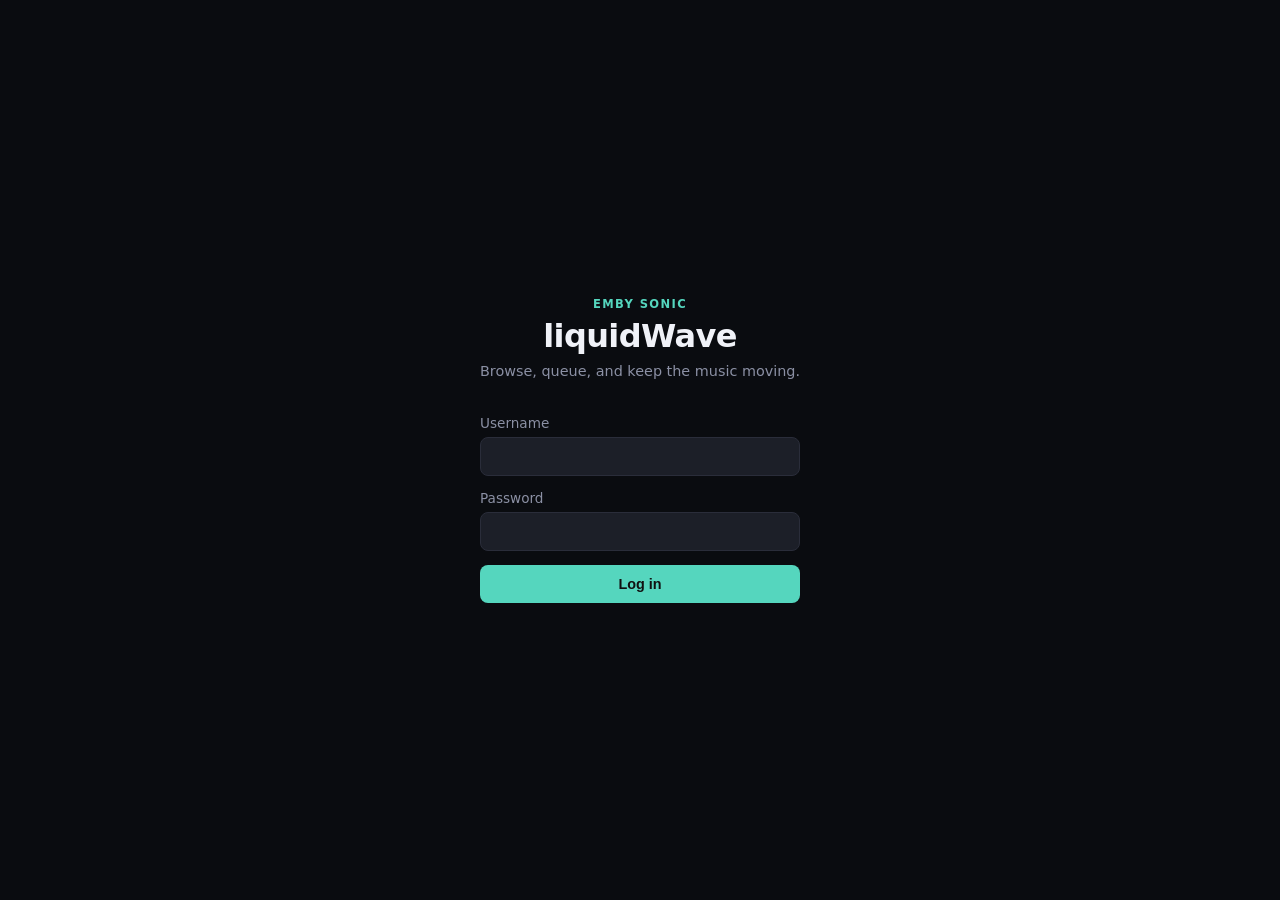
==== webapp/index.html @ e78049e0 "feat: web app audiobooks — browse, resume, speed, sleep timer (M5.37) Adds audiobooks to the web app" ====
<!doctype html>
<html lang="en">
<head>
  <meta charset="utf-8">
  <meta name="viewport" content="width=device-width, initial-scale=1">
  <meta name="theme-color" content="#111318">
  <title>liquidWave</title>
  <link rel="manifest" href="./manifest.webmanifest">
  <link rel="stylesheet" href="./styles.css">
</head>
<body>
  <div class="app">

    <!-- ── LOGIN ──────────────────────────────────────────── -->
    <section id="loginView" class="login-view">
      <div class="login-brand">
        <p class="eyebrow">Emby Sonic</p>
        <h1 class="wordmark">liquidWave</h1>
        <p class="login-tagline">Browse, queue, and keep the music moving.</p>
      </div>
      <form id="loginForm" class="login-form" method="post">
        <label>
          <span>Username</span>
          <input id="usernameInput" name="username" type="text" autocomplete="username" required>
        </label>
        <label>
          <span>Password</span>
          <input id="passwordInput" name="password" type="password" autocomplete="current-password" required>
        </label>
        <button class="primary-btn" type="submit">Log in</button>
      </form>
    </section>

    <!-- ── APP SHELL ──────────────────────────────────────── -->
    <div id="appShell" class="app-shell hidden">

      <!-- Top bar -->
      <header class="topbar">
        <div class="topbar-left">
          <p class="greeting" id="greeting">Hi there</p>
          <h1 class="wordmark">liquidWave</h1>
        </div>
        <button id="settingsButton" class="ghost-btn" type="button" aria-label="Settings" title="Settings">
          <svg viewBox="0 0 24 24" fill="currentColor" width="22" height="22" aria-hidden="true"><path d="M19.14 12.94c.04-.3.06-.61.06-.94 0-.32-.02-.64-.07-.94l2.03-1.58c.18-.14.23-.41.12-.61l-1.92-3.32c-.12-.22-.37-.29-.59-.22l-2.39.96c-.5-.38-1.03-.7-1.62-.94l-.36-2.54c-.04-.24-.24-.41-.48-.41h-3.84c-.24 0-.43.17-.47.41l-.36 2.54c-.59.24-1.13.57-1.62.94l-2.39-.96c-.22-.08-.47 0-.59.22L2.74 8.87c-.12.21-.08.47.12.61l2.03 1.58c-.05.3-.09.63-.09.94s.02.64.07.94l-2.03 1.58c-.18.14-.23.41-.12.61l1.92 3.32c.12.22.37.29.59.22l2.39-.96c.5.38 1.03.7 1.62.94l.36 2.54c.05.24.24.41.48.41h3.84c.24 0 .44-.17.47-.41l.36-2.54c.59-.24 1.13-.56 1.62-.94l2.39.96c.22.08.47 0 .59-.22l1.92-3.32c.12-.22.07-.47-.12-.61l-2.01-1.58zM12 15.6c-1.98 0-3.6-1.62-3.6-3.6s1.62-3.6 3.6-3.6 3.6 1.62 3.6 3.6-1.62 3.6-3.6 3.6z"/></svg>
        </button>
      </header>

      <!-- Scrollable page content -->
      <div class="page-content" id="pageContent">

        <!-- HOME ───────────────────────────────────────────── -->
        <section id="homeView" class="view">

          <p class="home-tagline">Browse, queue, and keep the music moving.</p>

          <!-- Recent Plays -->
          <section class="shelf" id="recentShelf">
            <h2 class="shelf-title">Recent plays</h2>
            <div class="shelf-scroll" id="recentRow"></div>
          </section>

          <!-- Stations 2×3 grid -->
          <section class="shelf">
            <h2 class="shelf-title">Stations</h2>
            <div class="stations-grid">
              <button class="station-card" type="button" data-station="library">
                <svg class="station-icon" viewBox="0 0 24 24" fill="currentColor"><path d="M10.59 9.17L5.41 4 4 5.41l5.17 5.17 1.42-1.41zM14.5 4l2.04 2.04L4 18.59 5.41 20 17.96 7.46 20 9.5V4h-5.5zm.33 9.41l-1.41 1.41 3.13 3.13L14.5 20H20v-5.5l-2.04 2.04-3.13-3.13z"/></svg>
                <span>Library Radio</span>
              </button>
              <button class="station-card" type="button" data-station="album">
                <svg class="station-icon" viewBox="0 0 24 24" fill="currentColor"><path d="M12 2C6.48 2 2 6.48 2 12s4.48 10 10 10 10-4.48 10-10S17.52 2 12 2zm0 14.5c-2.49 0-4.5-2.01-4.5-4.5S9.51 7.5 12 7.5s4.5 2.01 4.5 4.5-2.01 4.5-4.5 4.5zm0-5.5c-.55 0-1 .45-1 1s.45 1 1 1 1-.45 1-1-.45-1-1-1z"/></svg>
                <span>Random Album</span>
              </button>
              <button class="station-card" type="button" data-station="decade">
                <svg class="station-icon" viewBox="0 0 24 24" fill="currentColor"><path d="M20 3h-1V1h-2v2H7V1H5v2H4c-1.1 0-2 .9-2 2v16c0 1.1.9 2 2 2h16c1.1 0 2-.9 2-2V5c0-1.1-.9-2-2-2zm0 18H4V8h16v13z"/></svg>
                <span>Decade Radio</span>
              </button>
              <button class="station-card" type="button" data-station="genres">
                <svg class="station-icon" viewBox="0 0 24 24" fill="currentColor"><path d="M12 3v10.55c-.59-.34-1.27-.55-2-.55-2.21 0-4 1.79-4 4s1.79 4 4 4 4-1.79 4-4V7h4V3h-6z"/></svg>
                <span>Genres</span>
              </button>
              <button class="station-card" type="button" data-station="adventure">
                <svg class="station-icon" viewBox="0 0 24 24" fill="currentColor"><path d="M21 3L3 10.53v.98l6.84 2.65L12.48 21h.98L21 3z"/></svg>
                <span>Sonic Adventure</span>
              </button>
              <button class="station-card" type="button" data-station="artistmix">
                <svg class="station-icon" viewBox="0 0 24 24" fill="currentColor"><path d="M16 11c1.66 0 2.99-1.34 2.99-3S17.66 5 16 5c-1.66 0-3 1.34-3 3s1.34 3 3 3zm-8 0c1.66 0 2.99-1.34 2.99-3S9.66 5 8 5C6.34 5 5 6.34 5 8s1.34 3 3 3zm0 2c-2.33 0-7 1.17-7 3.5V19h14v-2.5c0-2.33-4.67-3.5-7-3.5zm8 0c-.29 0-.62.02-.97.05 1.16.84 1.97 1.97 1.97 3.45V19h6v-2.5c0-2.33-4.67-3.5-7-3.5z"/></svg>
                <span>Artist Mix Creator</span>
              </button>
            </div>

            <!-- Decade picker (inline expand) -->
            <div id="decadePicker" class="decade-picker hidden">
              <button class="decade-btn" type="button" data-decade="1960">60s</button>
              <button class="decade-btn" type="button" data-decade="1970">70s</button>
              <button class="decade-btn" type="button" data-decade="1980">80s</button>
              <button class="decade-btn" type="button" data-decade="1990">90s</button>
              <button class="decade-btn" type="button" data-decade="2000">00s</button>
              <button class="decade-btn" type="button" data-decade="2010">10s</button>
              <button class="decade-btn" type="button" data-decade="2020">20s</button>
            </div>

            <!-- Genre picker (inline expand) -->
            <div id="genrePicker" class="genre-picker hidden">
              <p class="picker-loading" id="genreLoading">Loading genres…</p>
              <div class="genre-grid" id="genreGrid"></div>
            </div>
          </section>

          <!-- Sonic Mixes -->
          <section class="shelf">
            <div class="shelf-head">
              <h2 class="shelf-title">Sonic mixes</h2>
              <button id="refreshMixesButton" class="text-btn" type="button">Refresh</button>
            </div>
            <div class="shelf-scroll" id="mixesRow"></div>
          </section>

        </section><!-- /homeView -->

        <!-- SEARCH ─────────────────────────────────────────── -->
        <section id="searchView" class="view hidden">
          <form id="searchForm" class="search-bar-form">
            <input id="searchInput" type="search" autocomplete="off" placeholder="Search tracks, artists…">
            <button class="primary-btn compact-btn" type="submit">Search</button>
          </form>
          <div id="searchFilters" class="search-filters hidden" role="tablist" aria-label="Result type">
            <button class="search-chip active" type="button" role="tab" data-filter="tracks">Tracks</button>
            <button class="search-chip" type="button" role="tab" data-filter="albums">Albums</button>
            <button class="search-chip" type="button" role="tab" data-filter="artists">Artists</button>
            <button class="search-chip search-chip-book hidden" type="button" role="tab" data-filter="books">Books</button>
            <button class="search-chip search-chip-book hidden" type="button" role="tab" data-filter="authors">Authors</button>
          </div>
          <ul id="resultsList" class="track-list" aria-label="Search results"></ul>
          <section id="similarPanel" class="similar-section hidden">
            <div class="section-label">
              <p class="eyebrow">Similar to</p>
              <h3 id="similarTitle"></h3>
            </div>
            <ul id="similarList" class="track-list" aria-label="Similar tracks"></ul>
          </section>
        </section>

        <!-- MIXES ──────────────────────────────────────────── -->
        <section id="mixesView" class="view hidden">
          <div class="view-header">
            <p class="eyebrow">Sonic</p>
            <h2>Mixes</h2>
          </div>
          <ul id="mixesList" class="track-list" aria-label="All mixes"></ul>
          <section id="mixDetailPanel" class="mix-detail hidden">
            <div class="mix-detail-head">
              <button id="closeMixDetail" class="back-btn" type="button">
                <svg viewBox="0 0 24 24" fill="currentColor" width="20" height="20"><path d="M20 11H7.83l5.59-5.59L12 4l-8 8 8 8 1.41-1.41L7.83 13H20v-2z"/></svg>
                All mixes
              </button>
            </div>
            <div class="mix-detail-art-wrap">
              <img id="mixDetailArt" class="mix-detail-art" alt="">
            </div>
            <div class="mix-detail-meta">
              <h2 id="mixDetailTitle"></h2>
              <p id="mixDetailCount" class="muted-text"></p>
            </div>
            <div class="mix-detail-actions">
              <button id="playMixButton" class="primary-btn" type="button">Play</button>
              <button id="regenerateMixButton" class="secondary-btn" type="button">Regenerate</button>
            </div>
            <ol id="mixTracksList" class="track-list numbered-list" aria-label="Mix tracks"></ol>
          </section>
        </section>

        <!-- ADVENTURE ──────────────────────────────────────── -->
        <section id="adventureView" class="view hidden">
          <div class="view-header back-header">
            <button class="back-btn" type="button" data-back="home">
              <svg viewBox="0 0 24 24" fill="currentColor" width="20" height="20"><path d="M20 11H7.83l5.59-5.59L12 4l-8 8 8 8 1.41-1.41L7.83 13H20v-2z"/></svg>
              Home
            </button>
            <div>
              <p class="eyebrow">Sonic</p>
              <h2>Adventure</h2>
            </div>
          </div>
          <div class="adventure-pickers">
            <div class="picker-block">
              <form id="adventureStartForm" class="search-bar-form">
                <input id="adventureStartInput" type="search" autocomplete="off" placeholder="Search start track">
                <button class="primary-btn compact-btn" type="submit">Find</button>
              </form>
              <p id="adventureStartChoice" class="choice-line">No start selected.</p>
              <ul id="adventureStartResults" class="track-list compact-list"></ul>
            </div>
            <div class="picker-block picker-block-border">
              <form id="adventureEndForm" class="search-bar-form">
                <input id="adventureEndInput" type="search" autocomplete="off" placeholder="Search end track">
                <button class="primary-btn compact-btn" type="submit">Find</button>
              </form>
              <p id="adventureEndChoice" class="choice-line">No end selected.</p>
              <ul id="adventureEndResults" class="track-list compact-list"></ul>
            </div>
          </div>
          <form id="adventureBuildForm" class="build-bar">
            <label class="build-length">
              <span>Length</span>
              <input id="adventureLengthInput" type="number" min="5" max="100" step="1" value="20">
            </label>
            <button class="primary-btn compact-btn" type="submit">Build Adventure</button>
          </form>
        </section>

        <!-- ARTIST MIX CREATOR ─────────────────────────────── -->
        <section id="artistMixView" class="view hidden">
          <div class="view-header back-header">
            <button class="back-btn" type="button" data-back="home">
              <svg viewBox="0 0 24 24" fill="currentColor" width="20" height="20"><path d="M20 11H7.83l5.59-5.59L12 4l-8 8 8 8 1.41-1.41L7.83 13H20v-2z"/></svg>
              Home
            </button>
            <div>
              <p class="eyebrow">Sonic</p>
              <h2>Artist Mix Creator</h2>
            </div>
          </div>
          <div class="artist-mix-search">
            <form id="artistSearchForm" class="search-bar-form">
              <input id="artistSearchInput" type="search" autocomplete="off" placeholder="Search for an artist…">
              <button class="primary-btn compact-btn" type="submit">Find</button>
            </form>
            <ul id="artistResultsList" class="track-list" aria-label="Artist results"></ul>
          </div>
          <div id="suggestedArtistsPanel" class="suggested-artists-panel hidden">
            <p class="suggested-label">Artists similar to your selection</p>
            <div id="suggestedArtistsList" class="suggested-artists-list"></div>
          </div>
          <div id="selectedArtistsWrap" class="selected-artists hidden">
            <h3 class="selected-artists-label">Selected artists</h3>
            <div id="selectedArtistChips" class="artist-chips"></div>
            <label class="mix-count-field">
              <span>Number of tracks</span>
              <input id="artistMixCountInput" type="number" min="5" max="200" step="5" value="30" inputmode="numeric">
            </label>
            <button id="buildArtistMixButton" class="primary-btn" type="button">Build Mix</button>
          </div>
        </section>

        <!-- LIBRARY ────────────────────────────────────────── -->
        <section id="libraryView" class="view hidden">
          <div class="view-header">
            <p class="eyebrow">Your music</p>
            <h2>Library</h2>
          </div>
          <div class="segmented" role="tablist" aria-label="Library sections">
            <button id="libraryTabArtists" class="segment active" type="button" role="tab" aria-selected="true">Artists</button>
            <button id="libraryTabPlaylists" class="segment" type="button" role="tab" aria-selected="false">Playlists</button>
            <button id="libraryTabBooks" class="segment hidden" type="button" role="tab" aria-selected="false">Audiobooks</button>
          </div>
          <div id="libraryArtistsPane" class="library-pane">
            <div id="libraryAlphaBar" class="alpha-bar" aria-label="Jump to letter"></div>
            <ul id="libraryArtistsList" class="track-list" aria-label="Artists"></ul>
          </div>
          <div id="libraryPlaylistsPane" class="library-pane hidden">
            <ul id="libraryPlaylistsList" class="track-list" aria-label="Playlists"></ul>
          </div>
          <div id="libraryBooksPane" class="library-pane hidden">
            <div id="libraryBooksAlphaBar" class="alpha-bar" aria-label="Jump to letter"></div>
            <ul id="libraryBooksList" class="track-list" aria-label="Authors"></ul>
          </div>
        </section>

        <!-- LIBRARY DETAIL (artist / album / playlist) ─────── -->
        <section id="libraryDetailView" class="view hidden">
          <div class="view-header back-header">
            <button id="libraryDetailBack" class="back-btn" type="button">
              <svg viewBox="0 0 24 24" fill="currentColor" width="20" height="20"><path d="M20 11H7.83l5.59-5.59L12 4l-8 8 8 8 1.41-1.41L7.83 13H20v-2z"/></svg>
              <span id="libraryDetailBackLabel">Library</span>
            </button>
          </div>
          <div class="library-detail-head">
            <div class="library-detail-art-wrap">
              <img id="libraryDetailArt" class="library-detail-art hidden" alt="">
              <div id="libraryDetailArtPlaceholder" class="library-detail-art-placeholder">♪</div>
            </div>
            <div class="library-detail-meta">
              <p id="libraryDetailEyebrow" class="eyebrow"></p>
              <h2 id="libraryDetailTitle"></h2>
              <p id="libraryDetailSub" class="muted-text"></p>
            </div>
          </div>
          <div class="library-detail-actions">
            <button id="libraryDetailPlay" class="primary-btn" type="button">Play</button>
            <button id="libraryDetailShuffle" class="secondary-btn" type="button">Shuffle</button>
            <button id="libraryDetailDelete" class="danger-btn danger-btn-compact hidden" type="button">Delete</button>
          </div>
          <div id="libraryAlbumsGrid" class="album-grid hidden"></div>
          <ol id="libraryDetailTracks" class="track-list numbered-list hidden" aria-label="Tracks"></ol>
        </section>

        <!-- SETTINGS ───────────────────────────────────────── -->
        <section id="settingsView" class="view hidden">
          <div class="view-header back-header">
            <button class="back-btn" type="button" data-back="home">
              <svg viewBox="0 0 24 24" fill="currentColor" width="20" height="20"><path d="M20 11H7.83l5.59-5.59L12 4l-8 8 8 8 1.41-1.41L7.83 13H20v-2z"/></svg>
              Home
            </button>
            <div>
              <p class="eyebrow">You</p>
              <h2>Settings</h2>
            </div>
          </div>

          <div class="settings-card">
            <h3 class="settings-card-title">Account</h3>
            <div class="settings-row">
              <span class="settings-label">Signed in as</span>
              <span id="settingsUserName" class="settings-value"></span>
            </div>
            <div class="settings-row">
              <span class="settings-label">Emby server</span>
              <span id="settingsServerUrl" class="settings-value settings-value-wrap"></span>
            </div>
            <button id="logoutButton" class="danger-btn" type="button">Log out</button>
          </div>

          <div class="settings-card">
            <h3 class="settings-card-title">Sonic analysis</h3>
            <div id="settingsStatusRows">
              <p class="muted-text" id="settingsStatusLoading">Loading status…</p>
            </div>
          </div>
        </section>

      </div><!-- /page-content -->

      <!-- ── MINI PLAYER (in flow) ───────────────────────── -->
      <div id="miniPlayer" class="mini-player hidden">
        <div class="mini-progress-track">
          <div id="miniProgressFill" class="mini-progress-fill"></div>
        </div>
        <div class="mini-inner">
          <button id="miniOpenNowPlaying" class="mini-info" type="button" aria-label="Open Now Playing">
            <img id="miniArtwork" class="mini-artwork" alt="">
            <div class="mini-text">
              <span id="miniTitle" class="mini-title">No track</span>
              <span id="miniArtist" class="mini-artist"></span>
            </div>
          </button>
          <div class="mini-controls">
            <button id="miniPrevButton" class="mini-ctrl" type="button" aria-label="Previous">⏮</button>
            <button id="miniPlayButton" class="mini-ctrl mini-play" type="button" aria-label="Play">▶</button>
            <button id="miniNextButton" class="mini-ctrl" type="button" aria-label="Next">⏭</button>
            <button id="miniStopButton" class="mini-ctrl" type="button" aria-label="Stop">⏹</button>
          </div>
        </div>
      </div>

      <!-- ── BOTTOM NAV (in flow) ────────────────────────── -->
      <nav class="bottom-nav" aria-label="Main navigation">
        <button class="nav-btn active" type="button" data-view="home">
          <svg class="nav-icon" viewBox="0 0 24 24" fill="currentColor" aria-hidden="true"><path d="M10 20v-6h4v6h5v-8h3L12 3 2 12h3v8z"/></svg>
          <span class="nav-label">Home</span>
        </button>
        <button class="nav-btn" type="button" data-view="search">
          <svg class="nav-icon" viewBox="0 0 24 24" fill="currentColor" aria-hidden="true"><path d="M15.5 14h-.79l-.28-.27A6.47 6.47 0 0 0 16 9.5 6.5 6.5 0 1 0 9.5 16c1.61 0 3.09-.59 4.23-1.57l.27.28v.79l5 4.99L20.49 19l-4.99-5zm-6 0C7.01 14 5 11.99 5 9.5S7.01 5 9.5 5 14 7.01 14 9.5 11.99 14 9.5 14z"/></svg>
          <span class="nav-label">Search</span>
        </button>
        <button class="nav-btn" type="button" data-view="library">
          <svg class="nav-icon" viewBox="0 0 24 24" fill="currentColor" aria-hidden="true"><path d="M4 6H2v14c0 1.1.9 2 2 2h14v-2H4V6zm16-4H8c-1.1 0-2 .9-2 2v12c0 1.1.9 2 2 2h12c1.1 0 2-.9 2-2V4c0-1.1-.9-2-2-2zm-8 12.5v-9l6 4.5-6 4.5z"/></svg>
          <span class="nav-label">Library</span>
        </button>
        <button class="nav-btn" type="button" data-view="mixes">
          <svg class="nav-icon" viewBox="0 0 24 24" fill="currentColor" aria-hidden="true"><path d="M15 6H3v2h12V6zm0 4H3v2h12v-2zM3 16h8v-2H3v2zM17 6v8.18c-.31-.11-.65-.18-1-.18-1.66 0-3 1.34-3 3s1.34 3 3 3 3-1.34 3-3V8h3V6h-5z"/></svg>
          <span class="nav-label">Mixes</span>
        </button>
      </nav>

      <!-- ── NOW PLAYING OVERLAY (absolute within shell) ─── -->
      <div id="nowPlayingOverlay" class="np-overlay hidden" role="dialog" aria-modal="true" aria-label="Now Playing">
        <div class="np-header">
          <button id="closeNowPlaying" class="np-close" type="button" aria-label="Close">
            <svg viewBox="0 0 24 24" fill="currentColor" width="22" height="22" aria-hidden="true"><path d="M7.41 8.59L12 13.17l4.59-4.58L18 10l-6 6-6-6z"/></svg>
          </button>
          <span class="eyebrow">Now Playing</span>
          <div class="np-header-actions">
            <button id="savePlaylistButton" class="secondary-btn" type="button">Save</button>
            <button id="nowSimilarButton" class="secondary-btn" type="button">Similar</button>
          </div>
        </div>
        <div class="np-body">
          <div class="np-artwork-wrap">
            <img id="npArtwork" class="np-artwork" alt="">
          </div>
          <div class="np-meta">
            <h2 id="npTitle" class="np-title">No track loaded</h2>
            <p id="npSubtitle" class="np-subtitle"></p>
          </div>
          <div class="np-seek">
            <input id="seekBar" type="range" min="0" max="100" value="0" step="0.1" class="seek-bar" aria-label="Seek">
            <div class="np-times">
              <span id="timeElapsed" class="time-label">0:00</span>
              <span id="timeDuration" class="time-label">0:00</span>
            </div>
          </div>
          <div class="np-controls">
            <button id="shuffleButton" class="np-icon-btn" type="button" aria-label="Shuffle off" title="Shuffle">⇄</button>
            <button id="prevButton" class="np-icon-btn" type="button" aria-label="Previous">⏮</button>
            <button id="playButton" class="np-play-btn" type="button" aria-label="Play">▶</button>
            <button id="nextButton" class="np-icon-btn" type="button" aria-label="Next">⏭</button>
            <button id="repeatButton" class="np-icon-btn" type="button" aria-label="Repeat off" title="Repeat off">↻</button>
          </div>
          <div id="npExtraControls" class="np-extra-controls">
            <button id="speedButton" class="np-chip-btn" type="button" aria-label="Playback speed">Speed 1×</button>
            <button id="sleepButton" class="np-chip-btn" type="button" aria-label="Sleep timer">Sleep off</button>
          </div>
          <div id="sleepMenu" class="sleep-menu hidden" role="menu" aria-label="Sleep timer options">
            <button class="sleep-opt" type="button" role="menuitem" data-sleep="0">Off</button>
            <button class="sleep-opt" type="button" role="menuitem" data-sleep="15">15 min</button>
            <button class="sleep-opt" type="button" role="menuitem" data-sleep="30">30 min</button>
            <button class="sleep-opt" type="button" role="menuitem" data-sleep="45">45 min</button>
            <button class="sleep-opt" type="button" role="menuitem" data-sleep="60">60 min</button>
            <button class="sleep-opt" type="button" role="menuitem" data-sleep="chapter">End of chapter</button>
          </div>
          <div class="np-queue-section">
            <h3 class="np-queue-label">Queue</h3>
            <ol id="queueList" class="queue-list"></ol>
          </div>
        </div>
      </div>

    </div><!-- /app-shell -->

  </div><!-- /app -->

  <div id="message" class="toast hidden" role="status" aria-live="polite"></div>
  <audio id="audio" preload="metadata"></audio>
  <script type="module" src="./app.js"></script>
</body>
</html>
---- webapp/styles.css ----
/* ── Reset & base ───────────────────────────────────────── */
*, *::before, *::after { box-sizing: border-box; margin: 0; padding: 0; }

:root {
  --bg:           #111318;
  --panel:        #1c1f28;
  --panel-strong: #23273a;
  --line:         #2a2d3a;
  --accent:       #55d6be;
  --accent-dim:   rgba(85,214,190,.15);
  --text:         #f0f2f8;
  --muted:        #8b90a4;
  --danger:       #f06a8a;
  --nav-h:        62px;
  --mini-h:       66px;
  --radius:       12px;
  --card-radius:  14px;
}

html, body { height: 100%; background: #0a0c10; overflow: hidden; }
body { font-family: system-ui, -apple-system, sans-serif; color: var(--text); }

/* ── Outer wrapper (fills viewport, centres the shell) ─── */
.app {
  height: 100dvh;
  display: flex;
  justify-content: center;
  align-items: flex-start;
  background: #0a0c10;
}

/* ── Phone shell (max-width on desktop) ─────────────────── */
.app-shell {
  width: min(480px, 100vw);
  height: 100dvh;
  position: relative;
  display: flex;
  flex-direction: column;
  overflow: hidden;
  background: var(--bg);
  box-shadow: 0 0 60px rgba(0,0,0,.6), 0 0 0 1px rgba(255,255,255,.04);
}

/* ── Login ───────────────────────────────────────────────── */
.login-view {
  display: flex;
  flex-direction: column;
  justify-content: center;
  align-items: center;
  gap: 36px;
  padding: 40px 24px;
  width: 100%;
  min-height: 100dvh;
}
.login-brand { text-align: center; }
.eyebrow {
  font-size: .72rem;
  font-weight: 600;
  letter-spacing: .12em;
  text-transform: uppercase;
  color: var(--accent);
  margin-bottom: 6px;
}
.wordmark {
  font-size: 2rem;
  font-weight: 700;
  letter-spacing: -.02em;
  color: var(--text);
}
.login-tagline { color: var(--muted); margin-top: 8px; font-size: .9rem; }
.login-form {
  display: flex;
  flex-direction: column;
  gap: 14px;
  width: 100%;
  max-width: 320px;
}
.login-form label { display: flex; flex-direction: column; gap: 6px; font-size: .85rem; color: var(--muted); }
.login-form input {
  background: var(--panel);
  border: 1px solid var(--line);
  border-radius: 8px;
  color: var(--text);
  font-size: .95rem;
  padding: 10px 12px;
  outline: none;
}
.login-form input:focus { border-color: var(--accent); }

/* ── Buttons ─────────────────────────────────────────────── */
.primary-btn {
  background: var(--accent);
  color: #111;
  font-weight: 600;
  font-size: .9rem;
  padding: 11px 20px;
  border: none;
  border-radius: 8px;
  cursor: pointer;
  transition: opacity .15s;
}
.primary-btn:hover { opacity: .88; }
.compact-btn { padding: 9px 16px; font-size: .85rem; }

.secondary-btn {
  background: var(--panel-strong);
  color: var(--text);
  font-weight: 500;
  font-size: .85rem;
  padding: 8px 16px;
  border: 1px solid var(--line);
  border-radius: 8px;
  cursor: pointer;
}
.secondary-btn:hover { background: var(--line); }

.ghost-btn {
  background: transparent;
  border: none;
  color: var(--muted);
  cursor: pointer;
  font-size: 1.1rem;
  padding: 6px 8px;
  border-radius: 6px;
}
.ghost-btn:hover { color: var(--text); }

.text-btn {
  background: transparent;
  border: none;
  color: var(--accent);
  font-size: .8rem;
  font-weight: 600;
  cursor: pointer;
  padding: 2px 0;
}

.back-btn {
  display: inline-flex;
  align-items: center;
  gap: 6px;
  background: transparent;
  border: none;
  color: var(--muted);
  font-size: .85rem;
  cursor: pointer;
  padding: 0;
}
.back-btn:hover { color: var(--text); }

/* ── Top bar ─────────────────────────────────────────────── */
.topbar {
  display: flex;
  align-items: flex-start;
  justify-content: space-between;
  padding: 14px 20px 10px;
  flex-shrink: 0;
}
.topbar-left { display: flex; flex-direction: column; gap: 1px; }
.greeting {
  font-size: .78rem;
  font-weight: 600;
  letter-spacing: .04em;
  color: var(--accent);
}
.topbar .wordmark { font-size: 1.3rem; }

/* ── Page content ────────────────────────────────────────── */
.page-content {
  flex: 1;
  overflow-y: auto;
  overflow-x: hidden;
  scrollbar-width: thin;
  scrollbar-color: var(--line) transparent;
}

/* ── Views ───────────────────────────────────────────────── */
.view { display: block; }
.view.hidden { display: none; }

.home-tagline {
  color: var(--muted);
  font-size: .82rem;
  padding: 2px 20px 16px;
}

.view-header {
  padding: 16px 20px 12px;
}
.view-header .eyebrow { margin-bottom: 2px; }
.view-header h2 { font-size: 1.5rem; font-weight: 700; }

.back-header {
  display: flex;
  flex-direction: column;
  gap: 10px;
}

/* ── Shelves ─────────────────────────────────────────────── */
.shelf { margin-bottom: 28px; }
.shelf-head {
  display: flex;
  align-items: center;
  justify-content: space-between;
  padding: 0 20px 10px;
}
.shelf-title {
  font-size: .95rem;
  font-weight: 600;
  color: var(--text);
  padding: 0 20px 10px;
}
.shelf-head .shelf-title { padding: 0; }

.shelf-scroll {
  display: flex;
  gap: 12px;
  overflow-x: auto;
  padding: 0 20px 6px;
  scrollbar-width: none;
  cursor: grab;
  user-select: none;
}
.shelf-scroll::-webkit-scrollbar { display: none; }
.shelf-scroll.dragging { cursor: grabbing; }
.shelf-scroll img, .shelf-scroll video { pointer-events: none; }

/* ── Shelf cards (recent plays / mixes) ──────────────────── */
.shelf-card {
  flex-shrink: 0;
  width: 140px;
  cursor: pointer;
  border-radius: var(--card-radius);
  overflow: hidden;
  background: var(--panel);
  position: relative;
}
.shelf-card-art-wrap {
  position: relative;
  width: 140px;
  height: 140px;
  background: var(--panel-strong);
}
.shelf-card-art-wrap img {
  width: 100%;
  height: 100%;
  object-fit: cover;
  display: block;
}
.shelf-card-art-wrap .art-placeholder {
  width: 100%;
  height: 100%;
  display: flex;
  align-items: center;
  justify-content: center;
  font-size: 2rem;
  color: var(--muted);
  background: linear-gradient(135deg, var(--panel) 0%, var(--panel-strong) 100%);
}

/* Play overlay button */
.play-overlay {
  position: absolute;
  bottom: 6px;
  right: 6px;
  width: 36px;
  height: 36px;
  border-radius: 50%;
  background: rgba(17,19,24,.75);
  border: none;
  display: flex;
  align-items: center;
  justify-content: center;
  color: var(--accent);
  font-size: .8rem;
  cursor: pointer;
  backdrop-filter: blur(4px);
  transition: background .15s, transform .12s;
  pointer-events: auto;
}
.play-overlay:hover { background: var(--accent); color: #111; transform: scale(1.08); }

/* ── Card metadata ───────────────────────────────────────── */
.shelf-card-meta {
  padding: 8px 10px 10px;
}
.shelf-card-title {
  font-size: .82rem;
  font-weight: 600;
  color: var(--text);
  white-space: nowrap;
  overflow: hidden;
  text-overflow: ellipsis;
  display: block;
}
.shelf-card-sub {
  font-size: .73rem;
  color: var(--muted);
  white-space: nowrap;
  overflow: hidden;
  text-overflow: ellipsis;
  display: block;
  margin-top: 2px;
}

/* ── Stations 2×3 grid ───────────────────────────────────── */
.stations-grid {
  display: grid;
  grid-template-columns: repeat(3, 1fr);
  gap: 10px;
  padding: 0 20px;
}

.station-card {
  display: flex;
  flex-direction: column;
  align-items: center;
  justify-content: center;
  gap: 8px;
  aspect-ratio: 1 / 1;
  background: var(--panel-strong);
  border: 1px solid var(--line);
  border-radius: var(--card-radius);
  cursor: pointer;
  transition: background .15s, border-color .15s, transform .12s;
  color: var(--text);
  padding: 10px 6px;
}
.station-card:hover, .station-card:focus-visible {
  background: var(--accent-dim);
  border-color: var(--accent);
  transform: scale(1.02);
}
.station-card.active { background: var(--accent-dim); border-color: var(--accent); }

.station-icon {
  width: 28px;
  height: 28px;
  color: var(--accent);
  flex-shrink: 0;
}

.station-card span {
  font-size: .7rem;
  font-weight: 600;
  text-align: center;
  line-height: 1.2;
  color: var(--muted);
}

/* ── Decade / Genre pickers ──────────────────────────────── */
.decade-picker, .genre-picker {
  display: flex;
  flex-wrap: wrap;
  gap: 8px;
  padding: 12px 20px 0;
}
.decade-picker.hidden, .genre-picker.hidden { display: none; }

.decade-btn {
  background: var(--panel);
  border: 1px solid var(--line);
  color: var(--muted);
  border-radius: 20px;
  padding: 6px 16px;
  font-size: .82rem;
  font-weight: 600;
  cursor: pointer;
  transition: background .12s, color .12s;
}
.decade-btn:hover { background: var(--accent-dim); color: var(--accent); border-color: var(--accent); }

.genre-btn {
  background: var(--panel);
  border: 1px solid var(--line);
  color: var(--muted);
  border-radius: 20px;
  padding: 6px 14px;
  font-size: .8rem;
  font-weight: 500;
  cursor: pointer;
  transition: background .12s, color .12s;
}
.genre-btn:hover { background: var(--accent-dim); color: var(--accent); border-color: var(--accent); }

.genre-grid {
  display: flex;
  flex-wrap: wrap;
  gap: 8px;
}
.picker-loading { font-size: .82rem; color: var(--muted); }

/* ── Empty messages ──────────────────────────────────────── */
.empty-msg {
  padding: 20px;
  font-size: .85rem;
  color: var(--muted);
}

/* ── Search ──────────────────────────────────────────────── */
.search-bar-form {
  display: flex;
  gap: 8px;
  padding: 16px 20px 8px;
}
.search-bar-form input[type="search"],
.search-bar-form input[type="number"],
.search-bar-form input[type="text"] {
  flex: 1;
  background: var(--panel);
  border: 1px solid var(--line);
  border-radius: 8px;
  color: var(--text);
  font-size: .9rem;
  padding: 9px 12px;
  outline: none;
}
.search-bar-form input:focus { border-color: var(--accent); }

/* ── Track list ──────────────────────────────────────────── */
.track-list {
  list-style: none;
  padding: 0 16px;
}

.track-item {
  display: flex;
  align-items: center;
  gap: 10px;
  padding: 9px 4px;
  border-bottom: 1px solid var(--line);
  cursor: pointer;
  border-radius: 8px;
}
.track-item:hover { background: var(--panel); }
.track-item:last-child { border-bottom: none; }

.track-thumb {
  width: 40px;
  height: 40px;
  border-radius: 6px;
  object-fit: cover;
  background: var(--panel-strong);
  flex-shrink: 0;
}
.track-thumb-placeholder {
  width: 40px;
  height: 40px;
  border-radius: 6px;
  background: var(--panel-strong);
  display: flex;
  align-items: center;
  justify-content: center;
  font-size: 1.1rem;
  flex-shrink: 0;
}

.track-info { flex: 1; min-width: 0; }
.track-name {
  display: block;
  font-size: .88rem;
  font-weight: 500;
  white-space: nowrap;
  overflow: hidden;
  text-overflow: ellipsis;
  color: var(--text);
}
.track-meta {
  display: block;
  font-size: .74rem;
  color: var(--muted);
  white-space: nowrap;
  overflow: hidden;
  text-overflow: ellipsis;
  margin-top: 2px;
}

.track-duration {
  font-size: .75rem;
  color: var(--muted);
  flex-shrink: 0;
}

.numbered-list { counter-reset: track; }
.numbered-list .track-item::before {
  counter-increment: track;
  content: counter(track);
  font-size: .75rem;
  color: var(--muted);
  width: 18px;
  text-align: right;
  flex-shrink: 0;
}

.compact-list .track-item { padding: 7px 4px; }

/* ── Similar section ─────────────────────────────────────── */
.similar-section { margin-top: 8px; }
.similar-section.hidden { display: none; }
.section-label { padding: 12px 20px 8px; }
.section-label h3 { font-size: 1rem; font-weight: 600; margin-top: 2px; }

/* ── Mixes view ──────────────────────────────────────────── */
.mix-detail { display: block; }
.mix-detail.hidden { display: none; }
.mix-detail-head { padding: 14px 20px; }
.mix-detail-art-wrap { padding: 0 20px; }
.mix-detail-art {
  width: 100%;
  max-width: 280px;
  aspect-ratio: 1;
  object-fit: cover;
  border-radius: var(--card-radius);
  background: var(--panel-strong);
  display: block;
  margin: 0 auto;
}
.mix-detail-meta { padding: 16px 20px 8px; }
.mix-detail-meta h2 { font-size: 1.3rem; font-weight: 700; }
.mix-detail-meta .muted-text { color: var(--muted); font-size: .85rem; margin-top: 4px; }
.mix-detail-actions { display: flex; gap: 10px; padding: 12px 20px; }
.mix-detail-actions .primary-btn, .mix-detail-actions .secondary-btn { flex: 1; text-align: center; }

/* ── Adventure ───────────────────────────────────────────── */
.adventure-pickers { display: flex; flex-direction: column; }
.picker-block { padding: 8px 20px 12px; }
.picker-block-border { border-top: 1px solid var(--line); }
.choice-line { font-size: .82rem; color: var(--muted); padding: 4px 4px 0; }
.build-bar {
  display: flex;
  align-items: center;
  gap: 12px;
  padding: 14px 20px;
  border-top: 1px solid var(--line);
}
.build-length { display: flex; align-items: center; gap: 8px; font-size: .85rem; color: var(--muted); }
.build-length input {
  width: 60px;
  background: var(--panel);
  border: 1px solid var(--line);
  border-radius: 6px;
  color: var(--text);
  font-size: .9rem;
  padding: 7px 8px;
  outline: none;
  text-align: center;
}

/* ── Artist Mix Creator ──────────────────────────────────── */
.selected-artists { padding: 16px 20px; border-top: 1px solid var(--line); }
.selected-artists.hidden { display: none; }
.selected-artists-label { font-size: .85rem; font-weight: 600; margin-bottom: 10px; }
.artist-chips { display: flex; flex-wrap: wrap; gap: 8px; margin-bottom: 14px; }
.mix-count-field {
  display: flex;
  align-items: center;
  justify-content: space-between;
  gap: 12px;
  margin-bottom: 14px;
  font-size: .85rem;
  font-weight: 600;
}
.mix-count-field input {
  width: 84px;
  padding: 8px 10px;
  background: var(--panel);
  border: 1px solid var(--line);
  border-radius: 8px;
  color: var(--text);
  font-size: .95rem;
  text-align: center;
}
.mix-count-field input:focus { outline: none; border-color: var(--accent); }
.artist-chip {
  display: inline-flex;
  align-items: center;
  gap: 6px;
  background: var(--accent-dim);
  border: 1px solid var(--accent);
  border-radius: 20px;
  padding: 5px 12px;
  font-size: .8rem;
  color: var(--accent);
}
.artist-chip-remove {
  background: none;
  border: none;
  color: var(--accent);
  cursor: pointer;
  font-size: .9rem;
  padding: 0;
  line-height: 1;
}

/* ── Artist suggestions ──────────────────────────────────── */
.suggested-artists-panel { padding: 12px 20px 16px; border-top: 1px solid var(--line); }
.suggested-artists-panel.hidden { display: none; }
.suggested-label {
  font-size: .72rem;
  font-weight: 600;
  color: var(--muted);
  text-transform: uppercase;
  letter-spacing: .08em;
  margin-bottom: 10px;
}
.suggested-artists-list { display: flex; flex-wrap: wrap; gap: 8px; }
.suggested-artist-btn {
  background: var(--panel);
  border: 1px solid var(--line);
  color: var(--text);
  border-radius: 20px;
  padding: 6px 14px;
  font-size: .82rem;
  cursor: pointer;
  transition: background .12s, border-color .12s, color .12s;
}
.suggested-artist-btn:hover { background: var(--accent-dim); border-color: var(--accent); color: var(--accent); }

/* ── Mini player ─────────────────────────────────────────── */
.mini-player {
  background: var(--panel);
  border-top: 1px solid var(--line);
  flex-shrink: 0;
}
.mini-player.hidden { display: none; }
.mini-progress-track {
  height: 3px;
  background: var(--line);
  cursor: pointer;
}
.mini-progress-fill {
  height: 100%;
  width: 0%;
  background: var(--accent);
}
.mini-inner {
  display: flex;
  align-items: center;
  padding: 10px 14px;
  gap: 8px;
  height: var(--mini-h);
}
.mini-info {
  display: flex;
  align-items: center;
  gap: 10px;
  flex: 1;
  min-width: 0;
  background: none;
  border: none;
  cursor: pointer;
  color: var(--text);
  text-align: left;
  padding: 0;
}
.mini-artwork {
  width: 42px;
  height: 42px;
  border-radius: 6px;
  object-fit: cover;
  background: var(--panel-strong);
  flex-shrink: 0;
}
.mini-text { min-width: 0; }
.mini-title {
  display: block;
  font-size: .88rem;
  font-weight: 600;
  white-space: nowrap;
  overflow: hidden;
  text-overflow: ellipsis;
}
.mini-artist {
  display: block;
  font-size: .75rem;
  color: var(--muted);
  white-space: nowrap;
  overflow: hidden;
  text-overflow: ellipsis;
  margin-top: 2px;
}
.mini-controls { display: flex; align-items: center; gap: 4px; flex-shrink: 0; }
.mini-ctrl {
  background: none;
  border: none;
  color: var(--muted);
  cursor: pointer;
  font-size: .9rem;
  padding: 8px;
  border-radius: 50%;
}
.mini-ctrl:hover { color: var(--text); background: var(--panel-strong); }
.mini-play { color: var(--text); font-size: 1rem; }

/* ── Bottom nav ──────────────────────────────────────────── */
.bottom-nav {
  display: flex;
  height: var(--nav-h);
  background: var(--panel);
  border-top: 1px solid var(--line);
  flex-shrink: 0;
}
.nav-btn {
  flex: 1;
  display: flex;
  flex-direction: column;
  align-items: center;
  justify-content: center;
  gap: 3px;
  background: none;
  border: none;
  cursor: pointer;
  color: var(--muted);
  transition: color .15s;
}
.nav-btn:hover, .nav-btn.active { color: var(--accent); }
.nav-icon { width: 22px; height: 22px; }
.nav-label { font-size: .67rem; font-weight: 600; letter-spacing: .02em; }

/* ── Now Playing overlay (absolute inside app-shell) ─────── */
.np-overlay {
  position: absolute;
  inset: 0;
  z-index: 100;
  background: linear-gradient(to bottom, #1a1f2e 0%, var(--bg) 60%);
  display: flex;
  flex-direction: column;
  transform: translateY(100%);
  transition: transform 0.32s cubic-bezier(0.32, 0.72, 0, 1);
  overflow-y: auto;
}
.np-overlay.open { transform: translateY(0); }

.np-header {
  display: flex;
  align-items: center;
  justify-content: space-between;
  padding: 14px 20px;
  flex-shrink: 0;
}
.np-close {
  background: none;
  border: none;
  color: var(--muted);
  cursor: pointer;
  padding: 4px;
  border-radius: 50%;
  display: flex;
}
.np-close:hover { color: var(--text); background: var(--panel); }
.np-header .eyebrow { color: var(--muted); }
.np-header-actions { display: flex; align-items: center; gap: 8px; }

.np-body { padding: 0 24px 40px; }

.np-artwork-wrap {
  width: 100%;
  max-width: 280px;
  margin: 8px auto 20px;
  aspect-ratio: 1;
  border-radius: 18px;
  overflow: hidden;
  box-shadow: 0 16px 48px rgba(0,0,0,.5);
  background: var(--panel-strong);
}
.np-artwork { width: 100%; height: 100%; object-fit: cover; display: block; }

.np-meta { margin-bottom: 20px; }
.np-title { font-size: 1.25rem; font-weight: 700; line-height: 1.25; margin-bottom: 4px; }
.np-subtitle { color: var(--muted); font-size: .9rem; }

.np-seek { margin-bottom: 6px; }
.seek-bar {
  -webkit-appearance: none;
  appearance: none;
  width: 100%;
  height: 4px;
  border-radius: 2px;
  background: var(--line);
  outline: none;
  cursor: pointer;
}
.seek-bar::-webkit-slider-thumb {
  -webkit-appearance: none;
  width: 14px;
  height: 14px;
  border-radius: 50%;
  background: var(--accent);
  cursor: pointer;
}
.seek-bar::-moz-range-thumb {
  width: 14px;
  height: 14px;
  border-radius: 50%;
  background: var(--accent);
  border: none;
  cursor: pointer;
}
.np-times {
  display: flex;
  justify-content: space-between;
  margin-top: 6px;
}
.time-label { font-size: .75rem; color: var(--muted); font-variant-numeric: tabular-nums; }

.np-controls {
  display: flex;
  align-items: center;
  justify-content: center;
  gap: 8px;
  margin: 18px 0;
}
.np-icon-btn {
  background: none;
  border: none;
  color: var(--muted);
  cursor: pointer;
  font-size: 1.2rem;
  padding: 8px 10px;
  border-radius: 50%;
}
.np-icon-btn:hover { color: var(--text); background: var(--panel); }
.np-icon-btn.on { color: var(--accent); }

.np-play-btn {
  width: 58px;
  height: 58px;
  background: var(--accent);
  color: #111;
  font-size: 1.3rem;
  border: none;
  border-radius: 50%;
  cursor: pointer;
  display: flex;
  align-items: center;
  justify-content: center;
  transition: opacity .15s, transform .12s;
}
.np-play-btn:hover { opacity: .88; transform: scale(1.05); }
.np-play-btn.buffering { opacity: .6; cursor: default; }

.np-queue-section { margin-top: 24px; }
.np-queue-label {
  font-size: .82rem;
  font-weight: 600;
  color: var(--muted);
  text-transform: uppercase;
  letter-spacing: .08em;
  margin-bottom: 8px;
}
.queue-list { list-style: none; padding: 0; }
.queue-list .track-item { padding: 7px 0; }
.queue-list .track-item.playing .track-name { color: var(--accent); }

/* ── Toast ───────────────────────────────────────────────── */
.toast {
  position: fixed;
  bottom: 12px;
  left: 50%;
  transform: translateX(-50%);
  background: var(--panel-strong);
  color: var(--text);
  font-size: .85rem;
  padding: 10px 18px;
  border-radius: 20px;
  z-index: 200;
  box-shadow: 0 4px 24px rgba(0,0,0,.5);
  pointer-events: none;
  white-space: nowrap;
}
.toast.hidden { display: none; }

/* ── Utility ─────────────────────────────────────────────── */
.hidden { display: none !important; }
.muted-text { color: var(--muted); }

/* ── Scrollbar ───────────────────────────────────────────── */
.page-content::-webkit-scrollbar { width: 4px; }
.page-content::-webkit-scrollbar-thumb { background: var(--line); border-radius: 2px; }

/* ── Library ─────────────────────────────────────────────── */

.segmented {
  display: flex;
  gap: 6px;
  margin: 0 20px 14px;
  padding: 4px;
  background: var(--panel);
  border-radius: 999px;
  border: 1px solid var(--line);
}
.segment {
  flex: 1;
  padding: 8px 0;
  border: none;
  border-radius: 999px;
  background: transparent;
  color: var(--muted);
  font-size: 0.9rem;
  font-weight: 600;
  cursor: pointer;
}
.segment.active {
  background: var(--accent-dim);
  color: var(--accent);
}

.library-pane { padding-bottom: 8px; }

.alpha-bar {
  display: flex;
  gap: 4px;
  overflow-x: auto;
  padding: 0 20px 10px;
  scrollbar-width: none;
}
.alpha-bar::-webkit-scrollbar { display: none; }
.alpha-btn {
  min-width: 30px;
  padding: 5px 0;
  border: 1px solid var(--line);
  border-radius: 8px;
  background: var(--panel);
  color: var(--muted);
  font-size: 0.8rem;
  font-weight: 600;
  cursor: pointer;
  flex: 0 0 auto;
}
.alpha-btn:hover { color: var(--accent); border-color: var(--accent); }

.letter-header {
  list-style: none;
  padding: 14px 20px 4px;
  color: var(--accent);
  font-size: 0.8rem;
  font-weight: 700;
  letter-spacing: 0.08em;
}

/* Detail (artist / album / playlist) */
.library-detail-head {
  display: flex;
  align-items: center;
  gap: 16px;
  padding: 4px 20px 12px;
}
.library-detail-art-wrap {
  position: relative;
  width: 96px;
  height: 96px;
  flex: 0 0 auto;
}
.library-detail-art,
.library-detail-art-placeholder {
  width: 96px;
  height: 96px;
  border-radius: var(--card-radius);
  background: var(--panel-strong);
  object-fit: cover;
}
.library-detail-art { position: absolute; inset: 0; }
.library-detail-art-placeholder {
  display: flex;
  align-items: center;
  justify-content: center;
  font-size: 2rem;
  color: var(--muted);
}
.library-detail-meta { min-width: 0; }
.library-detail-meta h2 {
  font-size: 1.25rem;
  overflow-wrap: anywhere;
}
.library-detail-actions {
  display: flex;
  gap: 10px;
  padding: 0 20px 16px;
}

/* Album grid on artist detail */
.album-grid {
  display: grid;
  grid-template-columns: repeat(auto-fill, minmax(140px, 1fr));
  gap: 14px;
  padding: 0 20px 20px;
}
.album-card {
  display: flex;
  flex-direction: column;
  gap: 6px;
  padding: 0;
  border: none;
  background: transparent;
  color: var(--text);
  text-align: left;
  cursor: pointer;
}
.album-card-art-wrap {
  position: relative;
  width: 100%;
  aspect-ratio: 1;
  border-radius: var(--card-radius);
  overflow: hidden;
  background: var(--panel-strong);
}
.album-card-art {
  position: absolute;
  inset: 0;
  width: 100%;
  height: 100%;
  object-fit: cover;
}
.album-card-placeholder {
  position: absolute;
  inset: 0;
  display: flex;
  align-items: center;
  justify-content: center;
  font-size: 1.8rem;
  color: var(--muted);
}
.album-card-title {
  font-size: 0.88rem;
  font-weight: 600;
  overflow: hidden;
  text-overflow: ellipsis;
  white-space: nowrap;
}
.album-card-sub {
  font-size: 0.78rem;
  color: var(--muted);
}

/* ── Settings ────────────────────────────────────────────── */

.settings-card {
  margin: 0 20px 16px;
  padding: 16px;
  background: var(--panel);
  border: 1px solid var(--line);
  border-radius: var(--card-radius);
}
.settings-card-title {
  font-size: 0.8rem;
  font-weight: 700;
  letter-spacing: 0.08em;
  text-transform: uppercase;
  color: var(--muted);
  margin-bottom: 10px;
}
.settings-row {
  display: flex;
  justify-content: space-between;
  align-items: baseline;
  gap: 12px;
  padding: 7px 0;
}
.settings-label { color: var(--muted); font-size: 0.9rem; flex: 0 0 auto; }
.settings-value { font-size: 0.9rem; font-weight: 600; text-align: right; }
.settings-value-wrap { overflow-wrap: anywhere; }

.danger-btn {
  width: 100%;
  margin-top: 12px;
  padding: 11px 0;
  border: 1px solid var(--danger);
  border-radius: var(--radius);
  background: transparent;
  color: var(--danger);
  font-size: 0.95rem;
  font-weight: 600;
  cursor: pointer;
}
.danger-btn:hover { background: rgba(240,106,138,.12); }

/* ── Search sub-sections & playlist management ───────────── */

.search-sub-label {
  padding: 12px 20px 2px;
  color: var(--accent);
  font-size: 0.78rem;
  font-weight: 700;
  letter-spacing: 0.08em;
  text-transform: uppercase;
}

.row-remove-btn {
  width: 30px;
  height: 30px;
  margin-left: 6px;
  border: 1px solid var(--line);
  border-radius: 8px;
  background: transparent;
  color: var(--muted);
  font-size: 0.85rem;
  cursor: pointer;
}
.row-remove-btn:hover { color: var(--danger); border-color: var(--danger); }

.danger-btn-compact {
  width: auto;
  margin-top: 0;
  padding: 11px 16px;
}

/* ── Search filter chips (Android-style result-type switch) ─ */

.search-filters {
  display: flex;
  gap: 8px;
  overflow-x: auto;
  padding: 4px 20px 12px;
  scrollbar-width: none;
}
.search-filters::-webkit-scrollbar { display: none; }
.search-chip {
  flex: 0 0 auto;
  padding: 7px 16px;
  border: 1px solid var(--line);
  border-radius: 999px;
  background: var(--panel);
  color: var(--muted);
  font-size: 0.85rem;
  font-weight: 600;
  cursor: pointer;
}
.search-chip.active {
  background: var(--accent-dim);
  border-color: var(--accent);
  color: var(--accent);
}

/* ── Now Playing: speed + sleep-timer chips ──────────────── */

.np-extra-controls {
  display: flex;
  gap: 10px;
  justify-content: center;
  margin-top: 12px;
}
.np-chip-btn {
  padding: 6px 14px;
  border: 1px solid var(--line);
  border-radius: 999px;
  background: var(--panel);
  color: var(--muted);
  font-size: 0.82rem;
  font-weight: 600;
  cursor: pointer;
}
.np-chip-btn.on {
  background: var(--accent-dim);
  border-color: var(--accent);
  color: var(--accent);
}
.sleep-menu {
  display: flex;
  flex-wrap: wrap;
  gap: 8px;
  justify-content: center;
  margin-top: 10px;
  padding: 12px;
  background: var(--panel);
  border: 1px solid var(--line);
  border-radius: var(--card-radius);
}
.sleep-opt {
  padding: 7px 14px;
  border: 1px solid var(--line);
  border-radius: 999px;
  background: var(--panel-strong);
  color: var(--text);
  font-size: 0.82rem;
  cursor: pointer;
}
.sleep-opt:hover { border-color: var(--accent); color: var(--accent); }
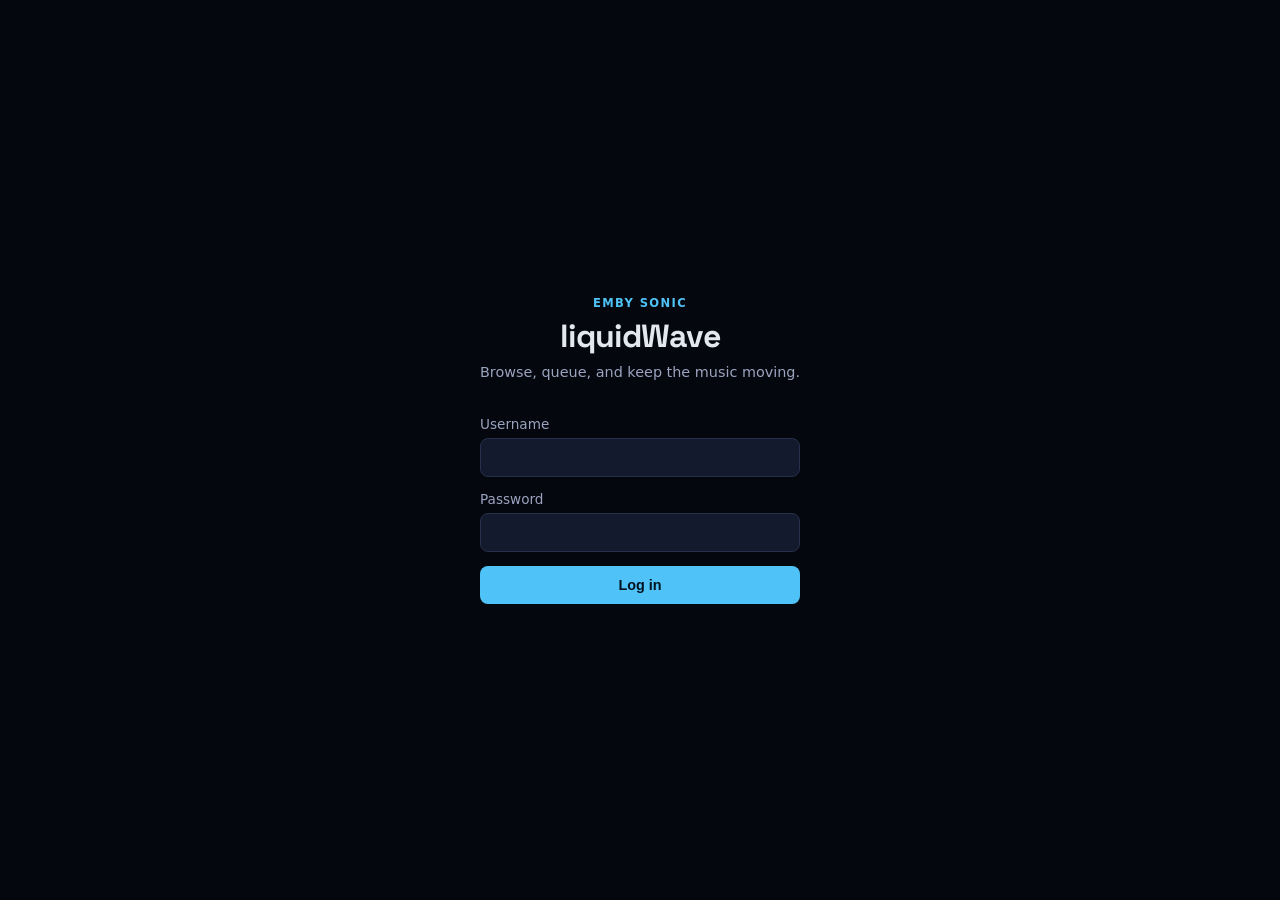
==== commit 1d85107d: "feat(webapp): visual pass — brand palette, display face, mini-player wave Brings the web app in line" ====
--- a/webapp/index.html
+++ b/webapp/index.html
@@ -3,7 +3,7 @@
 <head>
   <meta charset="utf-8">
   <meta name="viewport" content="width=device-width, initial-scale=1">
-  <meta name="theme-color" content="#111318">
+  <meta name="theme-color" content="#0B1020">
   <title>liquidWave</title>
   <link rel="manifest" href="./manifest.webmanifest">
   <link rel="stylesheet" href="./styles.css">
@@ -53,6 +53,12 @@
 
           <p class="home-tagline">Browse, queue, and keep the music moving.</p>
 
+          <!-- Continue listening (audiobooks) -->
+          <section class="shelf hidden" id="homeResumeShelf">
+            <h2 class="shelf-title">Continue listening</h2>
+            <div class="resume-row" id="homeResumeRow"></div>
+          </section>
+
           <!-- Recent Plays -->
           <section class="shelf" id="recentShelf">
             <h2 class="shelf-title">Recent plays</h2>
@@ -60,7 +66,7 @@
           </section>
 
           <!-- Stations 2×3 grid -->
-          <section class="shelf">
+          <section class="shelf" id="stationsShelf">
             <h2 class="shelf-title">Stations</h2>
             <div class="stations-grid">
               <button class="station-card" type="button" data-station="library">
@@ -108,7 +114,7 @@
           </section>
 
           <!-- Sonic Mixes -->
-          <section class="shelf">
+          <section class="shelf" id="mixesShelf">
             <div class="shelf-head">
               <h2 class="shelf-title">Sonic mixes</h2>
               <button id="refreshMixesButton" class="text-btn" type="button">Refresh</button>
@@ -144,8 +150,11 @@
         <!-- MIXES ──────────────────────────────────────────── -->
         <section id="mixesView" class="view hidden">
           <div class="view-header">
-            <p class="eyebrow">Sonic</p>
-            <h2>Mixes</h2>
+            <div>
+              <p class="eyebrow">Sonic</p>
+              <h2>Mixes</h2>
+            </div>
+            <button id="buildMixesButton" class="text-btn" type="button">Build mixes</button>
           </div>
           <ul id="mixesList" class="track-list" aria-label="All mixes"></ul>
           <section id="mixDetailPanel" class="mix-detail hidden">
@@ -262,6 +271,10 @@
             <ul id="libraryPlaylistsList" class="track-list" aria-label="Playlists"></ul>
           </div>
           <div id="libraryBooksPane" class="library-pane hidden">
+            <section id="resumeBooksSection" class="resume-section hidden">
+              <h3 class="resume-title">Continue listening</h3>
+              <div id="resumeBooksRow" class="resume-row"></div>
+            </section>
             <div id="libraryBooksAlphaBar" class="alpha-bar" aria-label="Jump to letter"></div>
             <ul id="libraryBooksList" class="track-list" aria-label="Authors"></ul>
           </div>
@@ -322,6 +335,12 @@
           </div>
 
           <div class="settings-card">
+            <h3 class="settings-card-title">Home layout</h3>
+            <p class="muted-text home-layout-hint">Show, hide, and reorder the sections on your Home screen.</p>
+            <div id="homeLayoutRows" class="home-layout-rows"></div>
+          </div>
+
+          <div class="settings-card">
             <h3 class="settings-card-title">Sonic analysis</h3>
             <div id="settingsStatusRows">
               <p class="muted-text" id="settingsStatusLoading">Loading status…</p>
@@ -333,6 +352,7 @@
 
       <!-- ── MINI PLAYER (in flow) ───────────────────────── -->
       <div id="miniPlayer" class="mini-player hidden">
+        <div class="mini-wave" aria-hidden="true"></div>
         <div class="mini-progress-track">
           <div id="miniProgressFill" class="mini-progress-fill"></div>
         </div>
--- a/webapp/styles.css
+++ b/webapp/styles.css
@@ -1,24 +1,44 @@
 /* ── Reset & base ───────────────────────────────────────── */
 *, *::before, *::after { box-sizing: border-box; margin: 0; padding: 0; }
 
+/* Display face. Self-hosted: there is no service worker, so a CDN font would
+   simply fail offline. Latin subset only, variable 400–700. */
+@font-face {
+  font-family: 'Space Grotesk';
+  font-style: normal;
+  font-weight: 400 700;
+  font-display: swap;
+  src: url('./fonts/space-grotesk-latin-var.woff2') format('woff2');
+}
+
 :root {
-  --bg:           #111318;
-  --panel:        #1c1f28;
-  --panel-strong: #23273a;
-  --line:         #2a2d3a;
-  --accent:       #55d6be;
-  --accent-dim:   rgba(85,214,190,.15);
-  --text:         #f0f2f8;
-  --muted:        #8b90a4;
-  --danger:       #f06a8a;
+  /* Palette mirrors the Android app's theme (Color.kt) so web and app read as
+     one product. Do not drift these independently. */
+  --bg:           #0B1020;
+  --panel:        #131A2E;
+  --panel-strong: #1B2440;
+  --line:         #26304A;
+  --accent:       #4FC3F7;
+  --accent-dim:   rgba(79,195,247,.15);
+  --text:         #E3E7F0;
+  --muted:        #9AA4BF;
+  --danger:       #F06A8A;
+  --void:         #05070E;
   --nav-h:        62px;
   --mini-h:       66px;
   --radius:       12px;
   --card-radius:  14px;
-}
-
-html, body { height: 100%; background: #0a0c10; overflow: hidden; }
-body { font-family: system-ui, -apple-system, sans-serif; color: var(--text); }
+
+  /* Display is for brand moments only — wordmark, section titles, track
+     titles. Body stays on the platform face so it reads as native on a phone. */
+  --font-display: 'Space Grotesk', system-ui, -apple-system, sans-serif;
+  --font-body:    system-ui, -apple-system, sans-serif;
+
+  --ease:         cubic-bezier(.22,.61,.36,1);
+}
+
+html, body { height: 100%; background: var(--void); overflow: hidden; }
+body { font-family: var(--font-body); color: var(--text); }
 
 /* ── Outer wrapper (fills viewport, centres the shell) ─── */
 .app {
@@ -26,7 +46,7 @@
   display: flex;
   justify-content: center;
   align-items: flex-start;
-  background: #0a0c10;
+  background: var(--void);
 }
 
 /* ── Phone shell (max-width on desktop) ─────────────────── */
@@ -62,9 +82,10 @@
   margin-bottom: 6px;
 }
 .wordmark {
+  font-family: var(--font-display);
   font-size: 2rem;
   font-weight: 700;
-  letter-spacing: -.02em;
+  letter-spacing: -.03em;
   color: var(--text);
 }
 .login-tagline { color: var(--muted); margin-top: 8px; font-size: .9rem; }
@@ -90,7 +111,7 @@
 /* ── Buttons ─────────────────────────────────────────────── */
 .primary-btn {
   background: var(--accent);
-  color: #111;
+  color: #00131F;   /* Android onPrimary */
   font-weight: 600;
   font-size: .9rem;
   padding: 11px 20px;
@@ -187,8 +208,15 @@
 .view-header {
   padding: 16px 20px 12px;
 }
+/* Mixes header carries a Build action; keep it on the baseline, pushed right. */
+#mixesView .view-header {
+  display: flex;
+  align-items: flex-end;
+  justify-content: space-between;
+  gap: 12px;
+}
 .view-header .eyebrow { margin-bottom: 2px; }
-.view-header h2 { font-size: 1.5rem; font-weight: 700; }
+.view-header h2 { font-family: var(--font-display); font-size: 1.5rem; font-weight: 700; letter-spacing: -.02em; }
 
 .back-header {
   display: flex;
@@ -205,8 +233,10 @@
   padding: 0 20px 10px;
 }
 .shelf-title {
+  font-family: var(--font-display);
   font-size: .95rem;
   font-weight: 600;
+  letter-spacing: -.01em;
   color: var(--text);
   padding: 0 20px 10px;
 }
@@ -516,7 +546,7 @@
   margin: 0 auto;
 }
 .mix-detail-meta { padding: 16px 20px 8px; }
-.mix-detail-meta h2 { font-size: 1.3rem; font-weight: 700; }
+.mix-detail-meta h2 { font-family: var(--font-display); font-size: 1.3rem; font-weight: 700; letter-spacing: -.02em; }
 .mix-detail-meta .muted-text { color: var(--muted); font-size: .85rem; margin-top: 4px; }
 .mix-detail-actions { display: flex; gap: 10px; padding: 12px 20px; }
 .mix-detail-actions .primary-btn, .mix-detail-actions .secondary-btn { flex: 1; text-align: center; }
@@ -623,6 +653,29 @@
   flex-shrink: 0;
 }
 .mini-player.hidden { display: none; }
+
+/* Signature: the wave the product is named for. It travels only while audio
+   plays and stills on pause, so playback state is legible at a glance rather
+   than being decoration. The SVG is inline so it costs no request. */
+.mini-wave {
+  height: 10px;
+  overflow: hidden;
+  opacity: .5;
+  background-repeat: repeat-x;
+  background-size: 96px 10px;
+  background-position: 0 50%;
+  background-image: url("data:image/svg+xml,%3Csvg xmlns='http://www.w3.org/2000/svg' width='96' height='10' viewBox='0 0 96 10'%3E%3Cpath d='M0 5 Q 12 0 24 5 T 48 5 T 72 5 T 96 5' fill='none' stroke='%234FC3F7' stroke-width='1.5' stroke-linecap='round'/%3E%3C/svg%3E");
+  animation: wave-travel 2.4s linear infinite;
+  animation-play-state: paused;
+}
+.mini-player.is-playing .mini-wave {
+  animation-play-state: running;
+  opacity: 1;
+}
+@keyframes wave-travel {
+  from { background-position:   0 50%; }
+  to   { background-position: 96px 50%; }
+}
 .mini-progress-track {
   height: 3px;
   background: var(--line);
@@ -1175,3 +1228,172 @@
   cursor: pointer;
 }
 .sleep-opt:hover { border-color: var(--accent); color: var(--accent); }
+
+/* ── Audiobooks: Continue listening shelf ────────────────── */
+
+.resume-section { padding: 0 20px 8px; }
+.resume-title {
+  font-size: 0.8rem;
+  font-weight: 700;
+  letter-spacing: 0.06em;
+  text-transform: uppercase;
+  color: var(--muted);
+  margin-bottom: 10px;
+}
+.resume-row {
+  display: flex;
+  gap: 12px;
+  overflow-x: auto;
+  padding-bottom: 6px;
+  scrollbar-width: none;
+}
+.resume-row::-webkit-scrollbar { display: none; }
+.resume-card {
+  flex: 0 0 auto;
+  width: 116px;
+  display: flex;
+  flex-direction: column;
+  gap: 6px;
+  padding: 0;
+  border: none;
+  background: transparent;
+  color: var(--text);
+  text-align: left;
+  cursor: pointer;
+}
+.resume-card-art-wrap {
+  position: relative;
+  width: 116px;
+  height: 116px;
+  border-radius: var(--card-radius);
+  overflow: hidden;
+  background: var(--panel-strong);
+}
+.resume-card-art { position: absolute; inset: 0; width: 100%; height: 100%; object-fit: cover; }
+.resume-card-placeholder {
+  position: absolute;
+  inset: 0;
+  display: flex;
+  align-items: center;
+  justify-content: center;
+  font-size: 1.8rem;
+}
+.resume-card-title {
+  font-size: 0.82rem;
+  font-weight: 600;
+  overflow: hidden;
+  text-overflow: ellipsis;
+  white-space: nowrap;
+}
+.resume-card-sub { font-size: 0.76rem; color: var(--accent); }
+
+/* ── Resume chapter marker in the book chapter list ──────── */
+
+.track-item.resume-mark {
+  background: var(--accent-dim);
+  border-radius: 8px;
+}
+.resume-tag {
+  display: inline-block;
+  padding: 1px 7px;
+  border-radius: 999px;
+  background: var(--accent);
+  color: #06201b;
+  font-size: 0.66rem;
+  font-weight: 700;
+  vertical-align: middle;
+}
+
+/* ── Home layout editor (Settings) ───────────────────────── */
+
+.home-hidden { display: none !important; }
+
+.home-layout-hint { margin-bottom: 12px; font-size: 0.82rem; }
+.home-layout-rows { display: flex; flex-direction: column; gap: 8px; }
+.home-layout-row {
+  display: flex;
+  align-items: center;
+  gap: 12px;
+  padding: 8px 10px;
+  background: var(--panel-strong);
+  border-radius: 10px;
+}
+.home-layout-moves { display: flex; flex-direction: column; gap: 2px; }
+.move-btn {
+  width: 26px;
+  height: 20px;
+  border: 1px solid var(--line);
+  border-radius: 6px;
+  background: var(--panel);
+  color: var(--text);
+  font-size: 0.6rem;
+  line-height: 1;
+  cursor: pointer;
+}
+.move-btn:disabled { opacity: 0.3; cursor: default; }
+.home-layout-label { flex: 1; font-size: 0.9rem; font-weight: 600; }
+.home-layout-toggle {
+  padding: 5px 14px;
+  border: 1px solid var(--line);
+  border-radius: 999px;
+  background: var(--panel);
+  color: var(--muted);
+  font-size: 0.8rem;
+  font-weight: 600;
+  cursor: pointer;
+}
+.home-layout-toggle.on {
+  background: var(--accent-dim);
+  border-color: var(--accent);
+  color: var(--accent);
+}
+
+/* ── Motion ──────────────────────────────────────────────────
+   Restraint is deliberate: the waveform is the one bold moment,
+   everything here is functional feedback only.                */
+
+/* Shelves settle in on first paint. These sections are static in the markup,
+   so this runs once at load rather than on every re-render. */
+@keyframes shelf-rise {
+  from { opacity: 0; transform: translateY(10px); }
+  to   { opacity: 1; transform: none; }
+}
+.shelf {
+  animation: shelf-rise .45s var(--ease) both;
+}
+.shelf:nth-of-type(2) { animation-delay: .05s; }
+.shelf:nth-of-type(3) { animation-delay: .10s; }
+.shelf:nth-of-type(4) { animation-delay: .15s; }
+.shelf:nth-of-type(5) { animation-delay: .20s; }
+
+/* Press feedback — confirms the tap landed on touch, where there is no hover. */
+.station-card, .decade-btn, .genre-btn, .primary-btn, .secondary-btn {
+  transition: transform .12s var(--ease), background-color .18s var(--ease),
+              border-color .18s var(--ease);
+}
+.station-card:active, .decade-btn:active, .genre-btn:active,
+.primary-btn:active, .secondary-btn:active { transform: scale(.97); }
+
+.mini-info { transition: opacity .15s var(--ease); }
+.mini-info:active { opacity: .7; }
+
+/* Progress fill shouldn't jump when the track changes. */
+.mini-progress-fill { transition: width .2s linear; }
+
+/* Keyboard focus must stay visible — it was relying on the browser default. */
+:focus-visible {
+  outline: 2px solid var(--accent);
+  outline-offset: 2px;
+  border-radius: 4px;
+}
+
+@media (prefers-reduced-motion: reduce) {
+  *, *::before, *::after {
+    animation-duration: .01ms !important;
+    animation-iteration-count: 1 !important;
+    transition-duration: .01ms !important;
+    scroll-behavior: auto !important;
+  }
+  /* The wave would otherwise strobe at 0.01ms; hold it still instead. */
+  .mini-player.is-playing .mini-wave { animation: none; }
+}
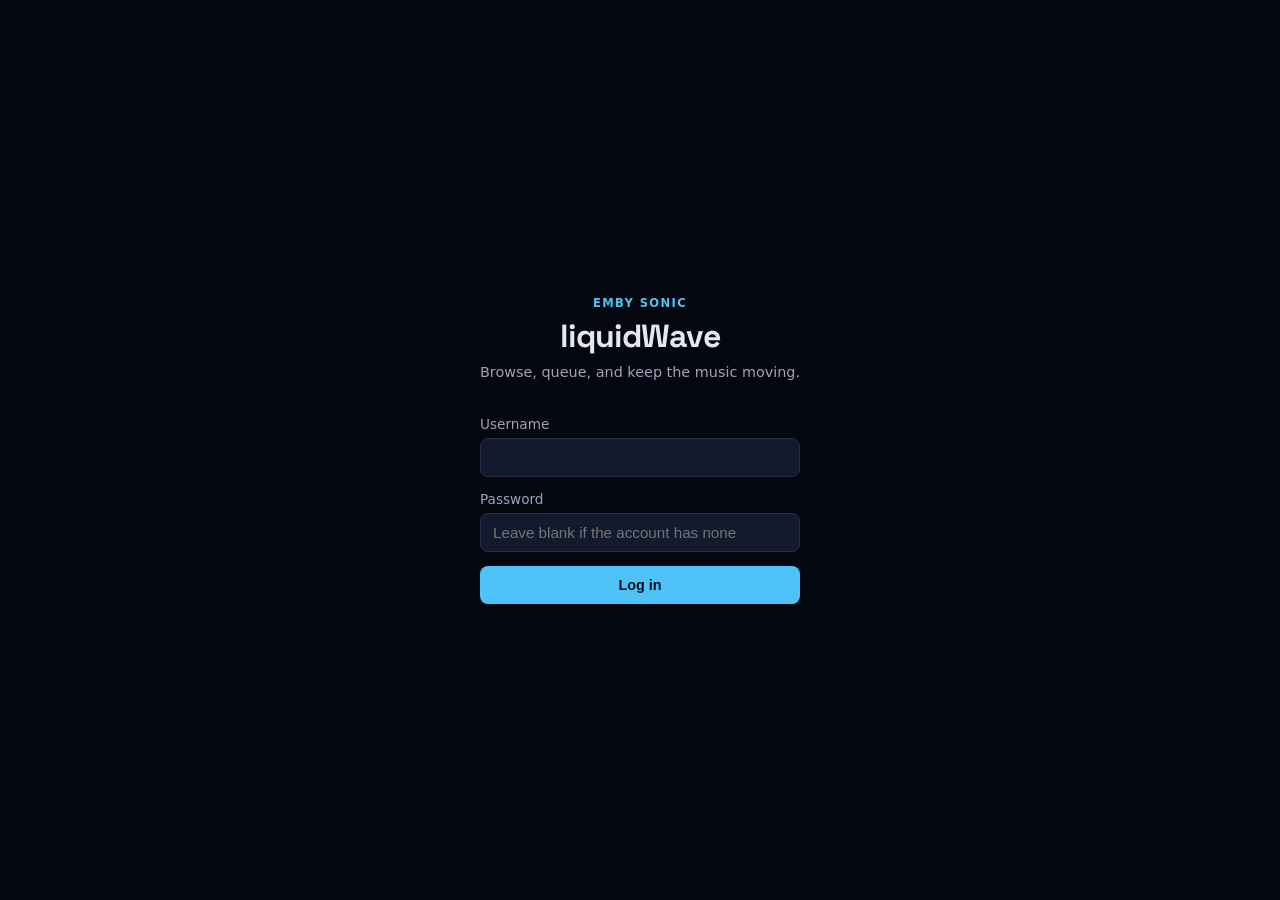
==== commit 09b4a67a: "fix(webapp): allow signing in to an Emby account with no password Emby accounts can have a blank pas" ====
--- a/webapp/index.html
+++ b/webapp/index.html
@@ -25,7 +25,7 @@
         </label>
         <label>
           <span>Password</span>
-          <input id="passwordInput" name="password" type="password" autocomplete="current-password" required>
+          <input id="passwordInput" name="password" type="password" autocomplete="current-password" placeholder="Leave blank if the account has none">
         </label>
         <button class="primary-btn" type="submit">Log in</button>
       </form>
@@ -46,6 +46,13 @@
       </header>
 
       <!-- Scrollable page content -->
+      <!--
+        Persistent, dismissable warning for when the browser cannot reach Emby
+        at all. Deliberately NOT the toast: a toast auto-hides after 4s and
+        leaves the user staring at empty lists that look like an empty library.
+      -->
+      <div id="serverBanner" class="server-banner hidden" role="alert"></div>
+
       <div class="page-content" id="pageContent">
 
         <!-- HOME ───────────────────────────────────────────── -->
--- a/webapp/styles.css
+++ b/webapp/styles.css
@@ -1397,3 +1397,25 @@
   /* The wave would otherwise strobe at 0.01ms; hold it still instead. */
   .mini-player.is-playing .mini-wave { animation: none; }
 }
+
+/* Emby unreachable — persistent, not a toast. The failure it reports is
+   indistinguishable from an empty library in the UI, so it has to stay on
+   screen until the connection actually works. */
+.server-banner {
+  margin: 0 16px 12px;
+  padding: 12px 14px;
+  border-radius: 10px;
+  background: rgba(180, 60, 50, .16);
+  border: 1px solid rgba(220, 90, 80, .5);
+  color: var(--text);
+  font-size: .85rem;
+  line-height: 1.45;
+}
+.server-banner strong { display: block; margin-bottom: 3px; }
+.server-banner code {
+  background: rgba(0,0,0,.32);
+  padding: 1px 5px;
+  border-radius: 4px;
+  word-break: break-all;
+}
+.server-banner.hidden { display: none; }
